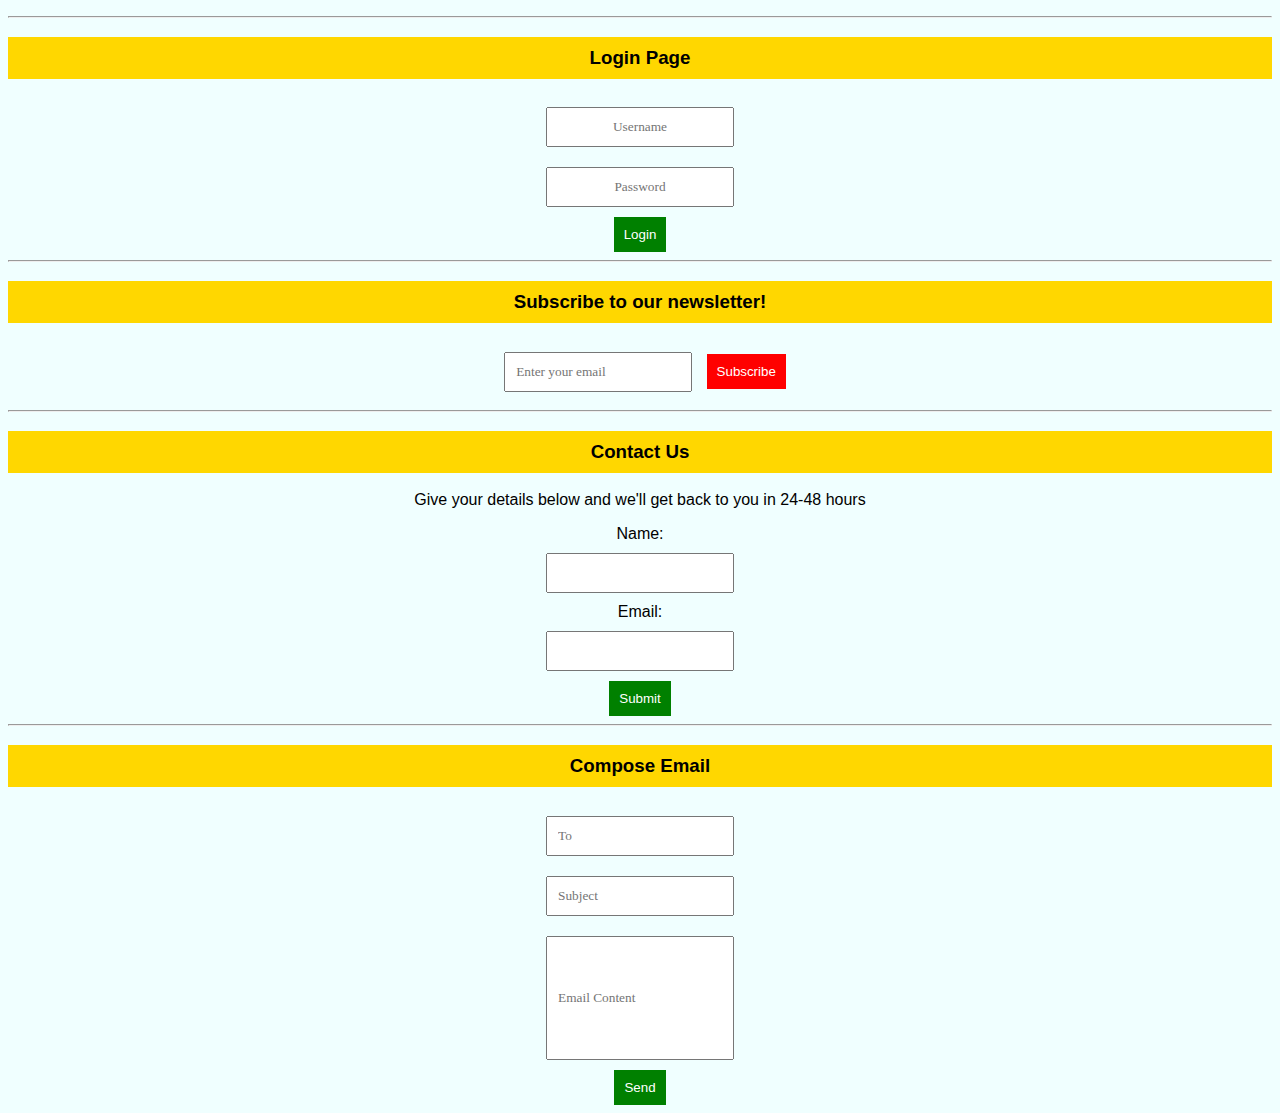
==== index.html @ 99b7392d "HTML FORM" ====
<!DOCTYPE html>
<html lang="en">
<head>
    <link rel="stylesheet" href="style.css">
    <title>Document</title>
</head>
<div>
    <body>
        <hr>
        <h3>Login Page</h3>
        <form>
            <input class="loginpage" type="text" placeholder="Username">
            <br>
            <input class="loginpage" type="password" placeholder="Password">
            <br>
            <button class="loginbutton">Login</button>
        </form>
    </body>
</div>
<div>
    <body>
        <hr>
        <h3>Subscribe to our newsletter!</h3>
        <form>
        <input type="email" placeholder="Enter your email">
        <button class="subscribe">Subscribe</button>
        </form>
    </body>
</div>
<div>
    <body>
        <hr>
        <h3>Contact Us</h3>
        <p>Give your details below and we'll get back to you in 24-48 hours</p>
        <form>
            <label for="name">Name:</label>
            <br>
            <input type="text" id="name">
            <br>
            <label for="email">Email:</label>
            <br>
            <input type="email" id="email">
            <br>
            <button class="submitbutton">Submit</button>
        </form>
    </body>
</div>
<div>
    <body>
        <hr>
        <h3>Compose Email</h3>
        <form>
            <input type="email" placeholder="To">
            <br>
            <input type="text" placeholder="Subject">
            <br>
            <input class="emailcontent" type="text" placeholder="Email Content">
            <br>
            <button class="sendbutton">Send</button>
        </form>
    </body>
</div>
</html>
---- style.css ----
body {
    background-color:azure;
    text-align:center;
    font-family:'Poppins', sans-serif;
    display:grid;
}

h3 {
    background-color:gold;
    padding:10px;
}

input {
    padding:10px;
    margin:10px;
    font-family:Quicksand;
}

.subscribe {
    padding:10px;
    background-color:red;
    border: none;
    color:white;
}

.loginpage {
    text-align:center;
}

.loginbutton {
    padding:10px;
    background-color:green;
    border: none;
    color: white;
}

.submitbutton {
    padding:10px;
    background-color:green;
    border:none;
    color:white;
}

.emailcontent {
    height: 100px;
}

.sendbutton {
    padding:10px;
    background-color:green;
    border:none;
    color:white;
}
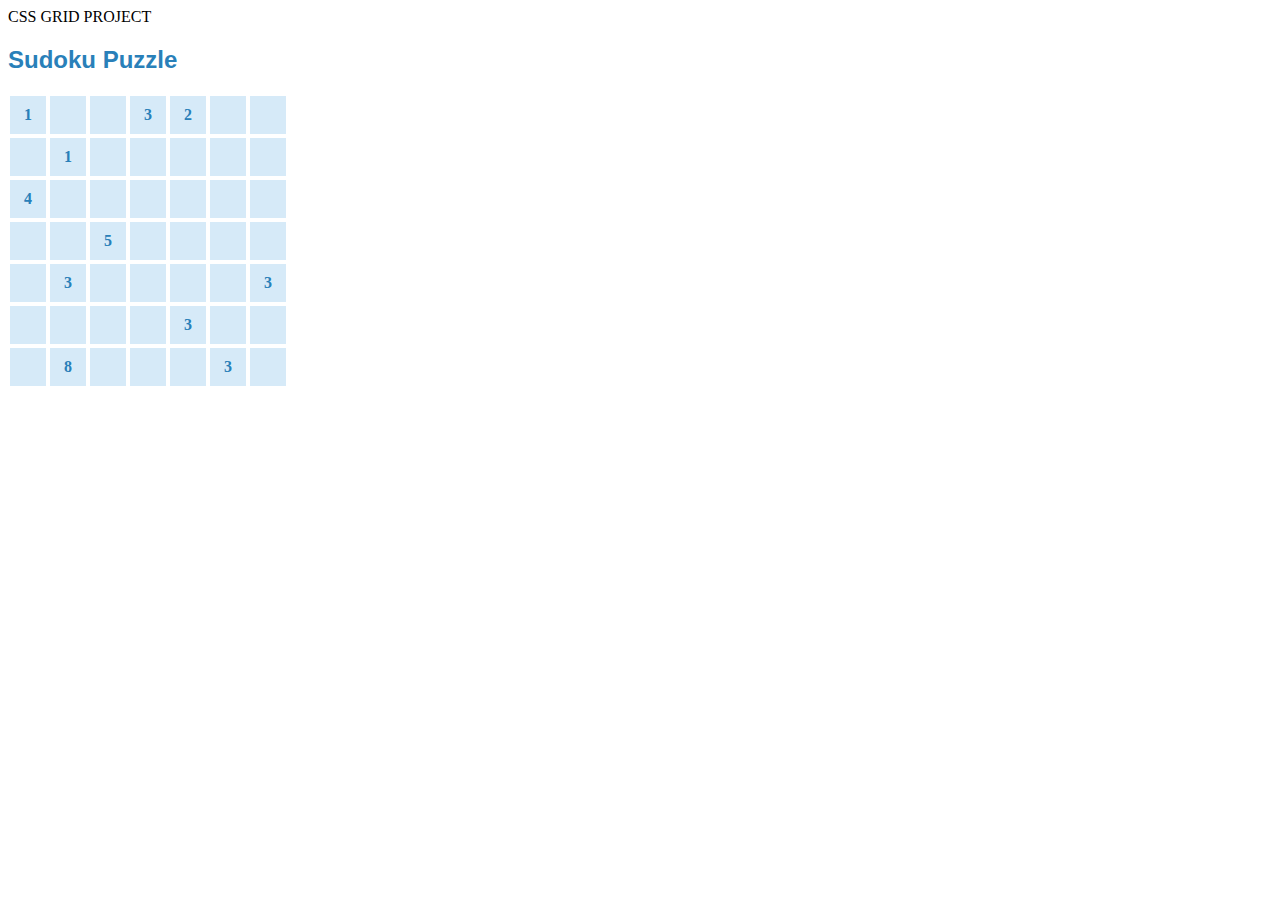
==== commit 45c5db62: "sudoku-puzzle" ====
--- a/index.html
+++ b/index.html
@@ -1,63 +1,61 @@
 <!DOCTYPE html>
 <html lang="en">
 <head>
-    <link rel="stylesheet" href="style.css">
-    <title>Document</title>
+    <link rel="stylesheet" href="style.css"/>
+    <header>CSS GRID PROJECT</header>
 </head>
-<div>
-    <body>
-        <hr>
-        <h3>Login Page</h3>
-        <form>
-            <input class="loginpage" type="text" placeholder="Username">
-            <br>
-            <input class="loginpage" type="password" placeholder="Password">
-            <br>
-            <button class="loginbutton">Login</button>
-        </form>
-    </body>
-</div>
-<div>
-    <body>
-        <hr>
-        <h3>Subscribe to our newsletter!</h3>
-        <form>
-        <input type="email" placeholder="Enter your email">
-        <button class="subscribe">Subscribe</button>
-        </form>
-    </body>
-</div>
-<div>
-    <body>
-        <hr>
-        <h3>Contact Us</h3>
-        <p>Give your details below and we'll get back to you in 24-48 hours</p>
-        <form>
-            <label for="name">Name:</label>
-            <br>
-            <input type="text" id="name">
-            <br>
-            <label for="email">Email:</label>
-            <br>
-            <input type="email" id="email">
-            <br>
-            <button class="submitbutton">Submit</button>
-        </form>
-    </body>
-</div>
-<div>
-    <body>
-        <hr>
-        <h3>Compose Email</h3>
-        <form>
-            <input type="email" placeholder="To">
-            <br>
-            <input type="text" placeholder="Subject">
-            <br>
-            <input class="emailcontent" type="text" placeholder="Email Content">
-            <br>
-            <button class="sendbutton">Send</button>
-        </form>
-    </body>
-</div>
+<body>
+    <h2>Sudoku Puzzle</h2>
+    <div class="grid-container">
+        <div class="grid-item">1</div>
+        <div class="grid-item"></div>
+        <div class="grid-item"></div>
+        <div class="grid-item">3</div>
+        <div class="grid-item">2</div>
+        <div class="grid-item"></div>
+        <div class="grid-item"></div>
+        <div class="grid-item"></div>
+        <div class="grid-item">1</div>
+        <div class="grid-item"></div>
+        <div class="grid-item"></div>
+        <div class="grid-item"></div>
+        <div class="grid-item"></div>
+        <div class="grid-item"></div>
+        <div class="grid-item">4</div>
+        <div class="grid-item"></div>
+        <div class="grid-item"></div>
+        <div class="grid-item"></div>
+        <div class="grid-item"></div>
+        <div class="grid-item"></div>
+        <div class="grid-item"></div>
+        <div class="grid-item"></div>
+        <div class="grid-item"></div>
+        <div class="grid-item">5</div>
+        <div class="grid-item"></div>
+        <div class="grid-item"></div>
+        <div class="grid-item"></div>
+        <div class="grid-item"></div>
+        <div class="grid-item"></div>
+        <div class="grid-item">3</div>
+        <div class="grid-item"></div>
+        <div class="grid-item"></div>
+        <div class="grid-item"></div>
+        <div class="grid-item"></div>
+        <div class="grid-item">3</div>
+        <div class="grid-item"></div>
+        <div class="grid-item"></div>
+        <div class="grid-item"></div>
+        <div class="grid-item"></div>
+        <div class="grid-item">3</div>
+        <div class="grid-item"></div>
+        <div class="grid-item"></div>
+        <div class="grid-item"></div>
+        <div class="grid-item">8</div>
+        <div class="grid-item"></div>
+        <div class="grid-item"></div>
+        <div class="grid-item"></div>
+        <div class="grid-item">3</div>
+        <div class="grid-item"></div>
+    </div>
+</body>
 </html>--- a/style.css
+++ b/style.css
@@ -1,53 +1,19 @@
-body {
-    background-color:azure;
-    text-align:center;
-    font-family:'Poppins', sans-serif;
-    display:grid;
+h2 {
+    color: #2980B9;
+    text-align: left;
+    font-family: 'Lucida Grande', sans-serif;
 }
 
-h3 {
-    background-color:gold;
-    padding:10px;
+.grid-container {
+    display: grid;
+    grid-template-columns: 40px 40px 40px 40px 40px 40px 40px;
 }
 
-input {
-    padding:10px;
-    margin:10px;
-    font-family:Quicksand;
-}
-
-.subscribe {
-    padding:10px;
-    background-color:red;
-    border: none;
-    color:white;
-}
-
-.loginpage {
-    text-align:center;
-}
-
-.loginbutton {
-    padding:10px;
-    background-color:green;
-    border: none;
-    color: white;
-}
-
-.submitbutton {
-    padding:10px;
-    background-color:green;
-    border:none;
-    color:white;
-}
-
-.emailcontent {
-    height: 100px;
-}
-
-.sendbutton {
-    padding:10px;
-    background-color:green;
-    border:none;
-    color:white;
+.grid-item {
+    text-align: center;
+    font-weight: bold;
+    color: #2980B9;
+    background-color: #D6EAF8;
+    margin: 2px;
+    padding: 10px;
 }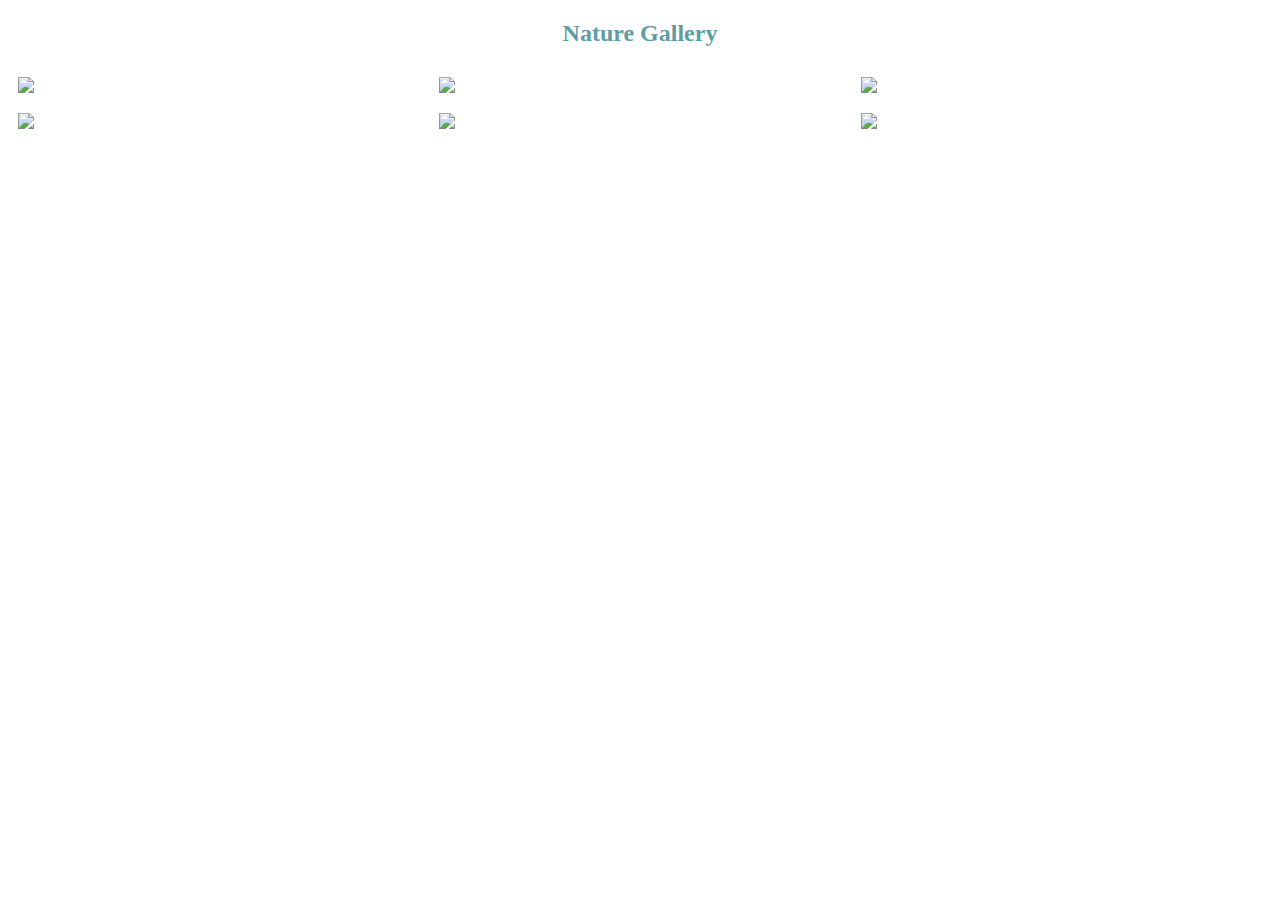
==== commit 5bda686e: "nature-gallery" ====
--- a/index.html
+++ b/index.html
@@ -1,61 +1,17 @@
-<!DOCTYPE html>
+<!doctype html>
 <html lang="en">
-<head>
-    <link rel="stylesheet" href="style.css"/>
-    <header>CSS GRID PROJECT</header>
-</head>
-<body>
-    <h2>Sudoku Puzzle</h2>
-    <div class="grid-container">
-        <div class="grid-item">1</div>
-        <div class="grid-item"></div>
-        <div class="grid-item"></div>
-        <div class="grid-item">3</div>
-        <div class="grid-item">2</div>
-        <div class="grid-item"></div>
-        <div class="grid-item"></div>
-        <div class="grid-item"></div>
-        <div class="grid-item">1</div>
-        <div class="grid-item"></div>
-        <div class="grid-item"></div>
-        <div class="grid-item"></div>
-        <div class="grid-item"></div>
-        <div class="grid-item"></div>
-        <div class="grid-item">4</div>
-        <div class="grid-item"></div>
-        <div class="grid-item"></div>
-        <div class="grid-item"></div>
-        <div class="grid-item"></div>
-        <div class="grid-item"></div>
-        <div class="grid-item"></div>
-        <div class="grid-item"></div>
-        <div class="grid-item"></div>
-        <div class="grid-item">5</div>
-        <div class="grid-item"></div>
-        <div class="grid-item"></div>
-        <div class="grid-item"></div>
-        <div class="grid-item"></div>
-        <div class="grid-item"></div>
-        <div class="grid-item">3</div>
-        <div class="grid-item"></div>
-        <div class="grid-item"></div>
-        <div class="grid-item"></div>
-        <div class="grid-item"></div>
-        <div class="grid-item">3</div>
-        <div class="grid-item"></div>
-        <div class="grid-item"></div>
-        <div class="grid-item"></div>
-        <div class="grid-item"></div>
-        <div class="grid-item">3</div>
-        <div class="grid-item"></div>
-        <div class="grid-item"></div>
-        <div class="grid-item"></div>
-        <div class="grid-item">8</div>
-        <div class="grid-item"></div>
-        <div class="grid-item"></div>
-        <div class="grid-item"></div>
-        <div class="grid-item">3</div>
-        <div class="grid-item"></div>
-    </div>
-</body>
+    <head>
+       <link rel="stylesheet" href="style.css"/> 
+    </head>
+    <body>
+        <h2>Nature Gallery</h2>
+        <div class="grid-container">
+            <img class="grid-item" src="https://mimo.app/i/blue-water.png"/>
+            <img class="grid-item" src="https://mimo.app/i/croatia.png"/>
+            <img class="grid-item" src="https://mimo.app/i/lake.png"/>
+            <img class="grid-item" src="https://mimo.app/i/rocky-sea.png"/>
+            <img class="grid-item" src="https://mimo.app/i/seaside.png"/>
+            <img class="grid-item" src="https://mimo.app/i/waterfall.png"/>
+        </div>
+    </body>
 </html>--- a/style.css
+++ b/style.css
@@ -1,19 +1,14 @@
 h2 {
-    color: #2980B9;
-    text-align: left;
-    font-family: 'Lucida Grande', sans-serif;
+    color:cadetblue;
+    text-align:center;
 }
 
 .grid-container {
     display: grid;
-    grid-template-columns: 40px 40px 40px 40px 40px 40px 40px;
+    grid-template-columns: repeat(3, 1fr);
 }
 
 .grid-item {
-    text-align: center;
-    font-weight: bold;
-    color: #2980B9;
-    background-color: #D6EAF8;
-    margin: 2px;
-    padding: 10px;
+    width: 80%;
+    margin: 10px;
 }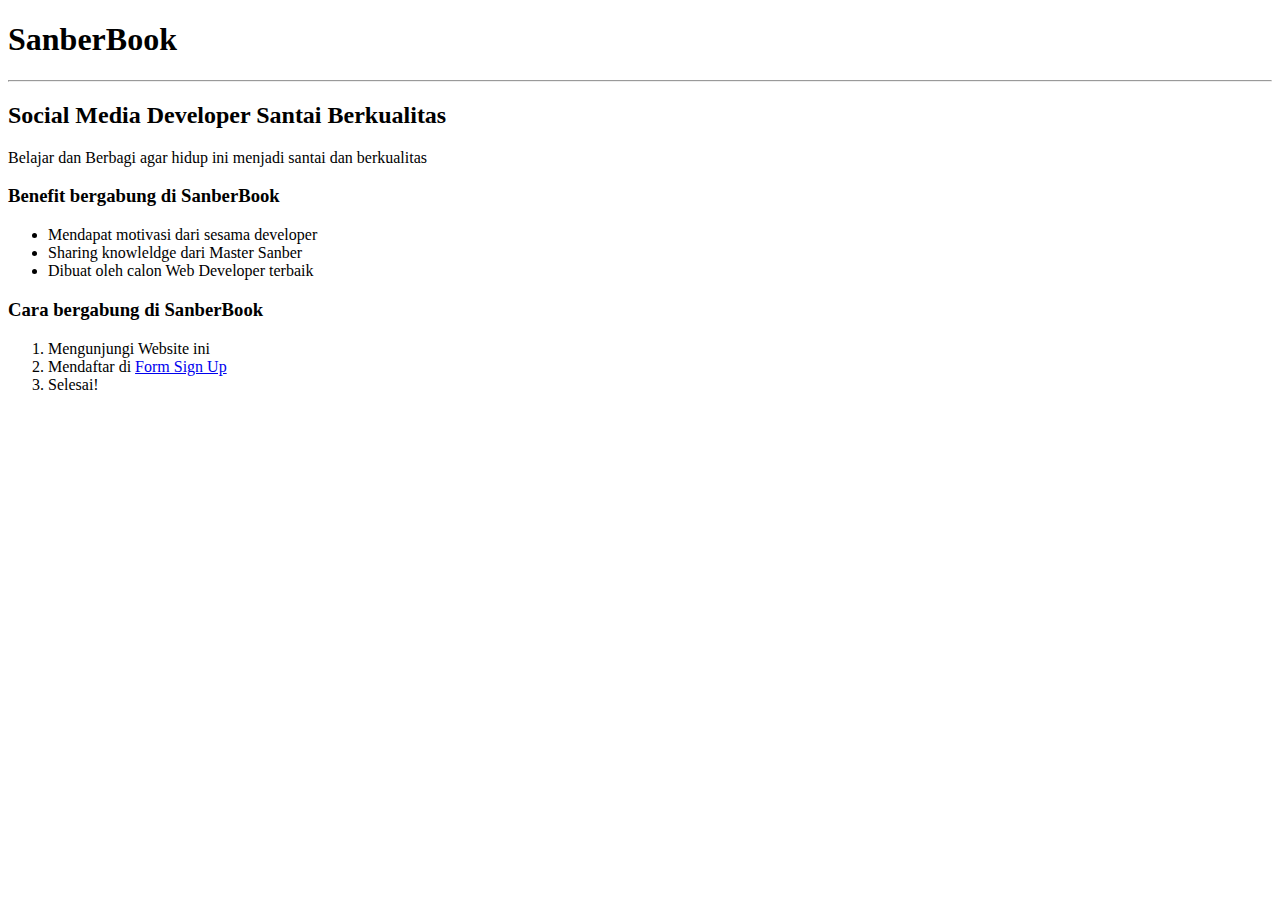
==== commit 8fd89f4e: "Biodata_Form" ====
--- a/index.html
+++ b/index.html
@@ -1,17 +1,24 @@
-<!doctype html>
+<!DOCTYPE html>
 <html lang="en">
-    <head>
-       <link rel="stylesheet" href="style.css"/> 
-    </head>
-    <body>
-        <h2>Nature Gallery</h2>
-        <div class="grid-container">
-            <img class="grid-item" src="https://mimo.app/i/blue-water.png"/>
-            <img class="grid-item" src="https://mimo.app/i/croatia.png"/>
-            <img class="grid-item" src="https://mimo.app/i/lake.png"/>
-            <img class="grid-item" src="https://mimo.app/i/rocky-sea.png"/>
-            <img class="grid-item" src="https://mimo.app/i/seaside.png"/>
-            <img class="grid-item" src="https://mimo.app/i/waterfall.png"/>
-        </div>
-    </body>
+<head>
+    <title>Home | SanberBook</title>
+</head>
+<body>
+    <h1>SanberBook</h1>
+    <hr>
+    <h2>Social Media Developer Santai Berkualitas</h2>
+    <p>Belajar dan Berbagi agar hidup ini menjadi santai dan berkualitas</p>
+    <h3>Benefit bergabung di SanberBook</h3>
+    <ul>
+        <li>Mendapat motivasi dari sesama developer</li>
+        <li>Sharing knowleldge dari Master Sanber</li>
+        <li>Dibuat oleh calon Web Developer terbaik</li>
+    </ul>
+    <h3>Cara bergabung di SanberBook</h3>
+    <ol>
+        <li>Mengunjungi Website ini</li>
+        <li>Mendaftar di <a href=form.html>Form Sign Up</a></li>
+        <li>Selesai!</li>
+    </ol>
+</body>
 </html>